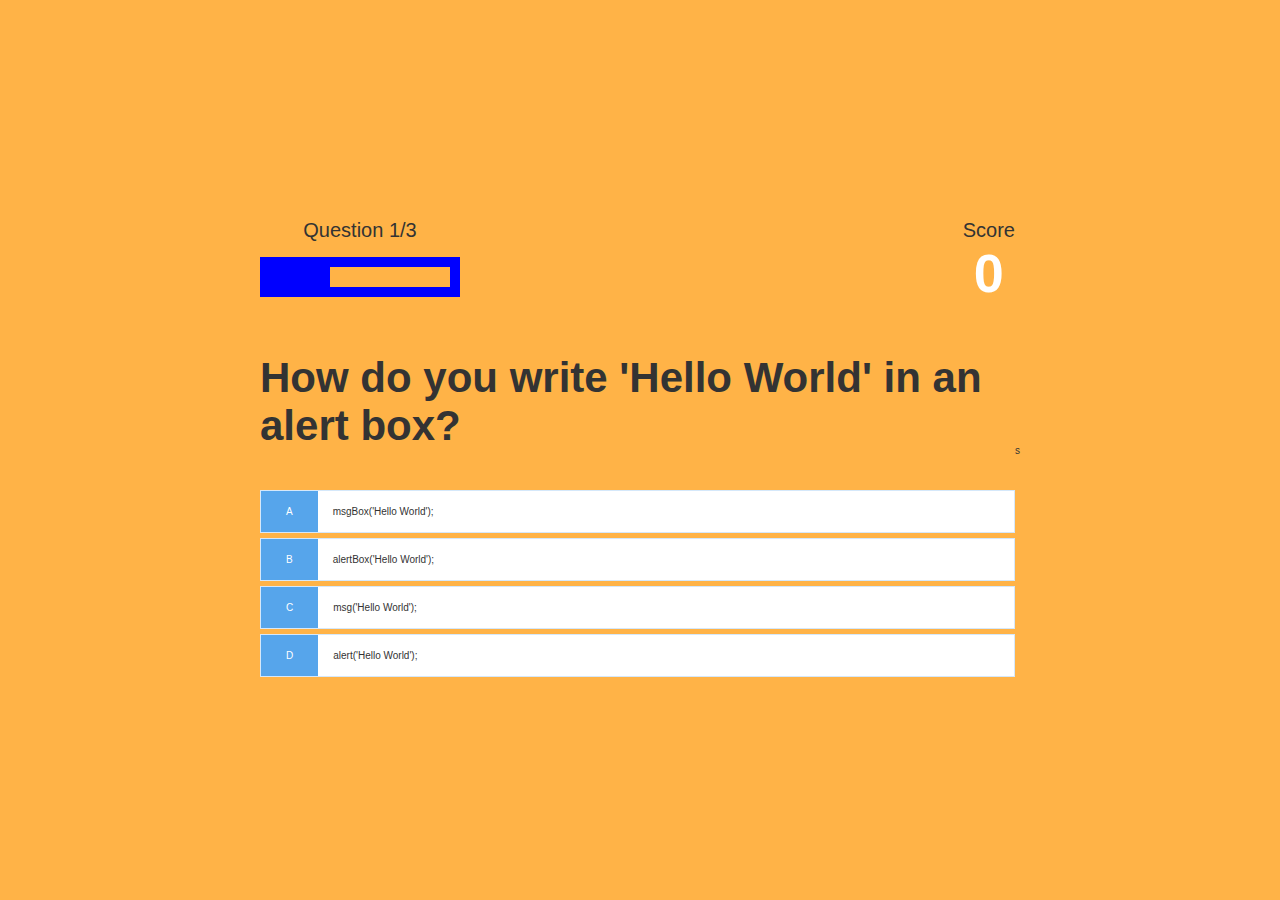
==== game.html @ 63ee0847 "Added files from local system" ====
<!DOCTYPE html>
<html>
<html lang="en">
<head>
	<meta charset="UTF-8"/>
	<meta name="viewport" content="width=device-width, initial-scale=1.0"/>
	<meta http-equiv="X-UA-Compatible" content="ie-edge" />
	<title> Quick Quiz - Play</title>
	<link rel="stylesheet" href="app.css">
	<link rel="stylesheet" href="game.css">
</head>
<body>
		<div class="container">
			<div id="game" class="justify-center flex-column">
				<div class="hud">
					<div class="hud-item">
						<p id="progressText" class="hud-prefix" >
							Question #
						</p>
						<div id="progressBar">
							<div id="progressBarFull">
							
							</div>

						</div>
					</div>
					<div class="hud-item">
						<p class="hud-prefix">
							Score
						</p>
						<h1 class="hud-main-text" id="score">
							0
						</h1>
					</div>

				</div>
				<h2 id="question"></h2>
				<div class="choice-container">
					<p class="choice-prefix"> A </p>
					<p class="choice-text" data-number="1"> Choice 1</p>
				</div>
				<div class="choice-container">
					<p class="choice-prefix"> B </p>
					<p class="choice-text" data-number="2"> Choice 2</p>
				</div>
				<div class="choice-container">
					<p class="choice-prefix"> C </p>
					<p class="choice-text" data-number="3"> Choice 3</p>
				</div>
				<div class="choice-container">
					<p class="choice-prefix"> D </p>
					<p class="choice-text" data-number="4"> Choice 4</p>
				</div>

			</div>
			s
		</div>
	<script src="game.js"> </script>
</body>
</html>
---- app.css ----
:root {
  background-color: #ffb347;
  font-size:62.5%;
}

*{
	box-sizing: border-box;
	font-family: Arial, Helvetica, sans-serif;
	margin: 0;
	padding: 0;
	color:#333;
}

h1,h2,h3,h4{
	margin-bottom:1rem;

}

h1{
	font-size:5.4rem;
	color:#ffffff;
	margin-bottom: 5rem;
}

h2{
	font-size:4.2rem;
	margin-bottom:4rem;
	font-weight: 700;
}

h3{
	font-size:2.8rem;
	font-weight:500;
}

h1 > span{
	font-size: 2.4rem;
	font-weight:500;

}

/* Utilities */

.container{
	width:100vw;
	height:100vh;
	display:flex;
	justify-content:center;
	align-items: center;
	max-width:80rem;
	margin:0 auto;
	padding:2rem;
}

.container > *{
	width:100%;
}

.flex-column{
	display: flex;
	flex-direction: column;
}

.flex-center{
	justify-content: center;
	align-items:center;
}

.justify-center{
	justify-content:center;
}

.text-center{
	text-align:center;
}

.hidden{
	display:none;
}

/* Buttons */
.btn{
	font-size:1.8rem;
	padding: 1rem 0;
	width: 20rem;
	text-align:center;
	border:0.1rem solid #5747ff;
	margin-bottom: 1rem;
	text-decoration: none;
	color:#5747ff;
	background-color:white;
}

.btn:hover{
	cursor:pointer;
	box-shadow: 0 0.4rem 1.4rem 0 rgba(86,185,235,0.5);
	transform: translateY(-0.1rem);
	transition: transform 150ms;
}

.btn[disabled]:hover {
	cursor:not-allowed;
	box-shadow:none;
	transform: none;
}
---- game.css ----
.choice-container {
	display: flex;
	margin-bottom: 0.5rem;
	width: 100%
	font-size 1.8rem;
	border: 0.1rem solid rgb(86,165,235,0.25);
	background-color: white;
}

.choice-prefix{
	padding:1.5rem 2.5rem;
	background-color:#56a5eb;
	color:white;
}

.choice-text{
	padding:1.5rem;
	width: 100%;
}

.choice-container:hover{
	cursor:pointer;
	box-shadow: 0 0.4rem 1.4rem 0 rgba(86,185,235,0.5);
	transform: translateY(-0.1rem);
	transition: transform 150ms;
}

.correct{
	background-color:green;
}

.incorrect{
	background-color:red;
}

/*HUD*/

.hud{
	display: flex;
	justify-content:space-between;
}

.hud-prefix{
	text-align:center;
	font-size:2rem;
}

.hud-main-text{
	text-align:center;
}

#progressBar{
	width:20rem;
	height:4rem;
	border: 1rem, solid, blue;
	margin-top:1.5rem;
}

#progressBarFull{
	height:3.0rem;
	background-color:blue;
	width:0%;
}
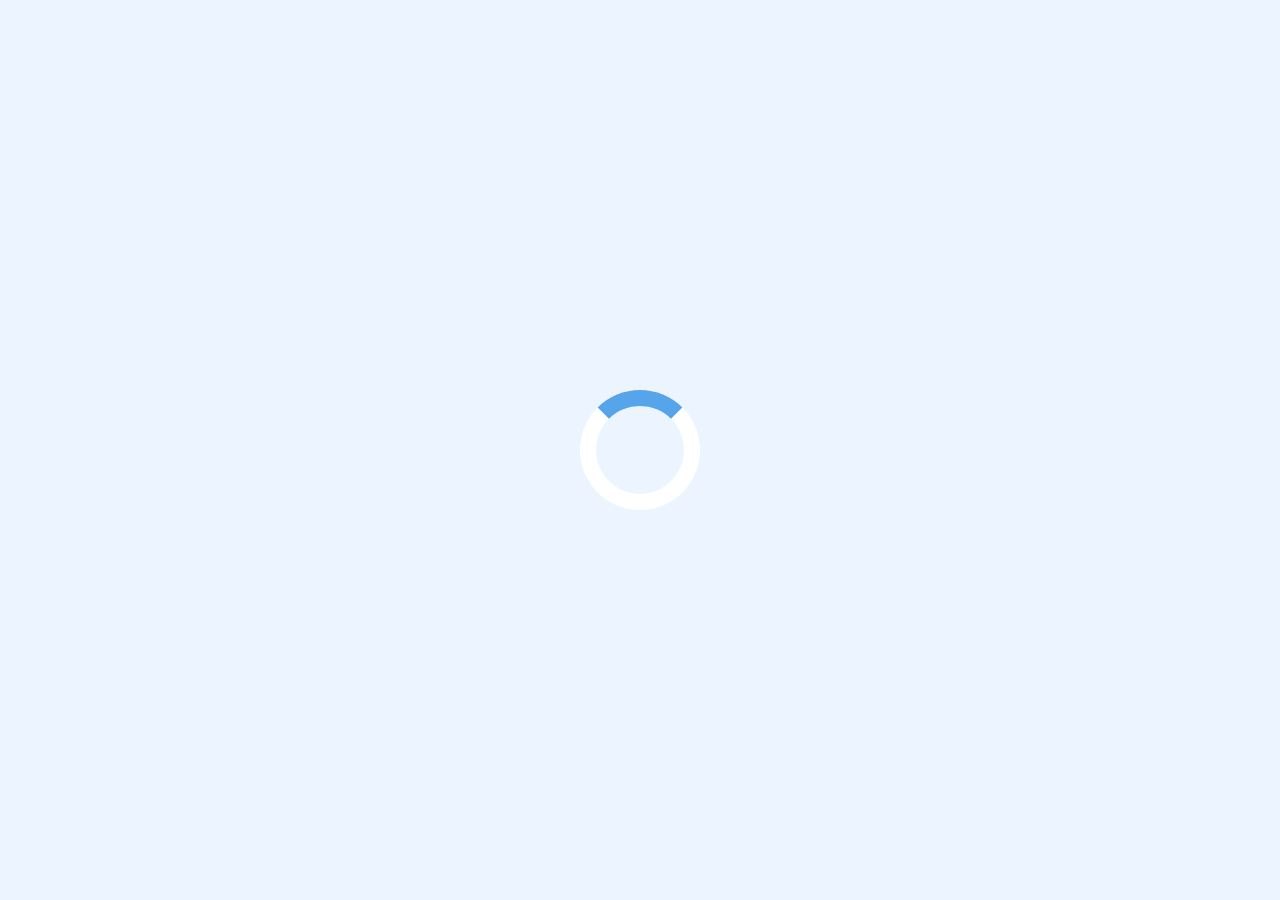
==== commit 47f1d49f: "Added files from main local system where project was fully worked on" ====
--- a/game.html
+++ b/game.html
@@ -11,7 +11,8 @@
 </head>
 <body>
 		<div class="container">
-			<div id="game" class="justify-center flex-column">
+			<div id="loader"></div>
+			<div id="game" class="justify-center flex-column hidden">
 				<div class="hud">
 					<div class="hud-item">
 						<p id="progressText" class="hud-prefix" >
@@ -37,23 +38,22 @@
 				<h2 id="question"></h2>
 				<div class="choice-container">
 					<p class="choice-prefix"> A </p>
-					<p class="choice-text" data-number="1"> Choice 1</p>
+					<p class="choice-text" data-number="1"> </p>
 				</div>
 				<div class="choice-container">
 					<p class="choice-prefix"> B </p>
-					<p class="choice-text" data-number="2"> Choice 2</p>
+					<p class="choice-text" data-number="2"></p>
 				</div>
 				<div class="choice-container">
 					<p class="choice-prefix"> C </p>
-					<p class="choice-text" data-number="3"> Choice 3</p>
+					<p class="choice-text" data-number="3"> </p>
 				</div>
 				<div class="choice-container">
-					<p class="choice-prefix"> D </p>
-					<p class="choice-text" data-number="4"> Choice 4</p>
+					<p class="choice-prefix">  D </p>
+					<p class="choice-text" data-number="4"> 
 				</div>
 
 			</div>
-			s
 		</div>
 	<script src="game.js"> </script>
 </body>
--- a/app.css
+++ b/app.css
@@ -1,105 +1,127 @@
+  
 :root {
-  background-color: #ffb347;
-  font-size:62.5%;
+  background-color: #ecf5ff;
+  font-size: 62.5%;
 }
 
-*{
-	box-sizing: border-box;
-	font-family: Arial, Helvetica, sans-serif;
-	margin: 0;
-	padding: 0;
-	color:#333;
+* {
+  box-sizing: border-box;
+  font-family: Arial, Helvetica, sans-serif;
+  margin: 0;
+  padding: 0;
+  color: #333;
 }
 
-h1,h2,h3,h4{
-	margin-bottom:1rem;
-
+h1,
+h2,
+h3,
+h4 {
+  margin-bottom: 1rem;
 }
 
-h1{
-	font-size:5.4rem;
-	color:#ffffff;
-	margin-bottom: 5rem;
+h1 {
+  font-size: 5.4rem;
+  color: #56a5eb;
+  margin-bottom: 5rem;
 }
 
-h2{
-	font-size:4.2rem;
-	margin-bottom:4rem;
-	font-weight: 700;
+h1 > span {
+  font-size: 2.4rem;
+  font-weight: 500;
 }
 
-h3{
-	font-size:2.8rem;
-	font-weight:500;
+h2 {
+  font-size: 4.2rem;
+  margin-bottom: 4rem;
+  font-weight: 700;
 }
 
-h1 > span{
-	font-size: 2.4rem;
-	font-weight:500;
-
+h3 {
+  font-size: 2.8rem;
+  font-weight: 500;
 }
 
-/* Utilities */
+/* UTILITIES */
 
-.container{
-	width:100vw;
-	height:100vh;
-	display:flex;
-	justify-content:center;
-	align-items: center;
-	max-width:80rem;
-	margin:0 auto;
-	padding:2rem;
+.container {
+  width: 100vw;
+  height: 100vh;
+  display: flex;
+  justify-content: center;
+  align-items: center;
+  max-width: 80rem;
+  margin: 0 auto;
+  padding: 2rem;
 }
 
-.container > *{
-	width:100%;
+.container > * {
+  width: 100%;
 }
 
-.flex-column{
-	display: flex;
-	flex-direction: column;
+.flex-column {
+  display: flex;
+  flex-direction: column;
 }
 
-.flex-center{
-	justify-content: center;
-	align-items:center;
+.flex-center {
+  justify-content: center;
+  align-items: center;
 }
 
-.justify-center{
-	justify-content:center;
+.justify-center {
+  justify-content: center;
 }
 
-.text-center{
-	text-align:center;
+.text-center {
+  text-align: center;
 }
 
-.hidden{
-	display:none;
+.hidden {
+  display: none;
 }
 
-/* Buttons */
-.btn{
-	font-size:1.8rem;
-	padding: 1rem 0;
-	width: 20rem;
-	text-align:center;
-	border:0.1rem solid #5747ff;
-	margin-bottom: 1rem;
-	text-decoration: none;
-	color:#5747ff;
-	background-color:white;
+/* BUTTONS */
+.btn {
+  font-size: 1.8rem;
+  padding: 1rem 0;
+  width: 20rem;
+  text-align: center;
+  border: 0.1rem solid #56a5eb;
+  margin-bottom: 1rem;
+  text-decoration: none;
+  color: #56a5eb;
+  background-color: white;
 }
 
-.btn:hover{
-	cursor:pointer;
-	box-shadow: 0 0.4rem 1.4rem 0 rgba(86,185,235,0.5);
-	transform: translateY(-0.1rem);
-	transition: transform 150ms;
+.btn:hover {
+  cursor: pointer;
+  box-shadow: 0 0.4rem 1.4rem 0 rgba(86, 185, 235, 0.5);
+  transform: translateY(-0.1rem);
+  transition: transform 150ms;
 }
 
 .btn[disabled]:hover {
-	cursor:not-allowed;
-	box-shadow:none;
-	transform: none;
+  cursor: not-allowed;
+  box-shadow: none;
+  transform: none;
+}
+
+form{
+	width:100%;
+	display: flex;
+	flex-direction: column;
+	align-items: center;
+}
+
+input{
+	margin-bottom: 1rem;
+	width: 20rem;
+	padding:1.5rem;
+	font-size:1rem;
+	border:.1rem solid grey;
+	box-shadow: 0 0.1rem 1.4rem 0 rgba(86,185,235,00.5)
+}
+
+input::placeholder {
+	color: #aaaa;
 }--- a/game.css
+++ b/game.css
@@ -52,12 +52,31 @@
 #progressBar{
 	width:20rem;
 	height:4rem;
-	border: 1rem, solid, blue;
+	border: 0.3rem solid ss#56a5eb;
 	margin-top:1.5rem;
 }
 
 #progressBarFull{
-	height:3.0rem;
-	background-color:blue;
+	height:3.4rem;
+	background-color:#56a5eb;
 	width:0%;
+}
+
+#loader{
+	border:1.6rem solid white;
+	border-radius:50%;
+	border-top:1.6rem solid #56a5eb;
+	width: 12rem;
+	height: 12rem;
+	animation:spin 2s linear infinite;
+}
+
+@keyframes spin{
+	0% {
+		transform:rotate(0deg);
+	}
+	100%{
+		transform: rotate(360deg);
+	}
+
 }